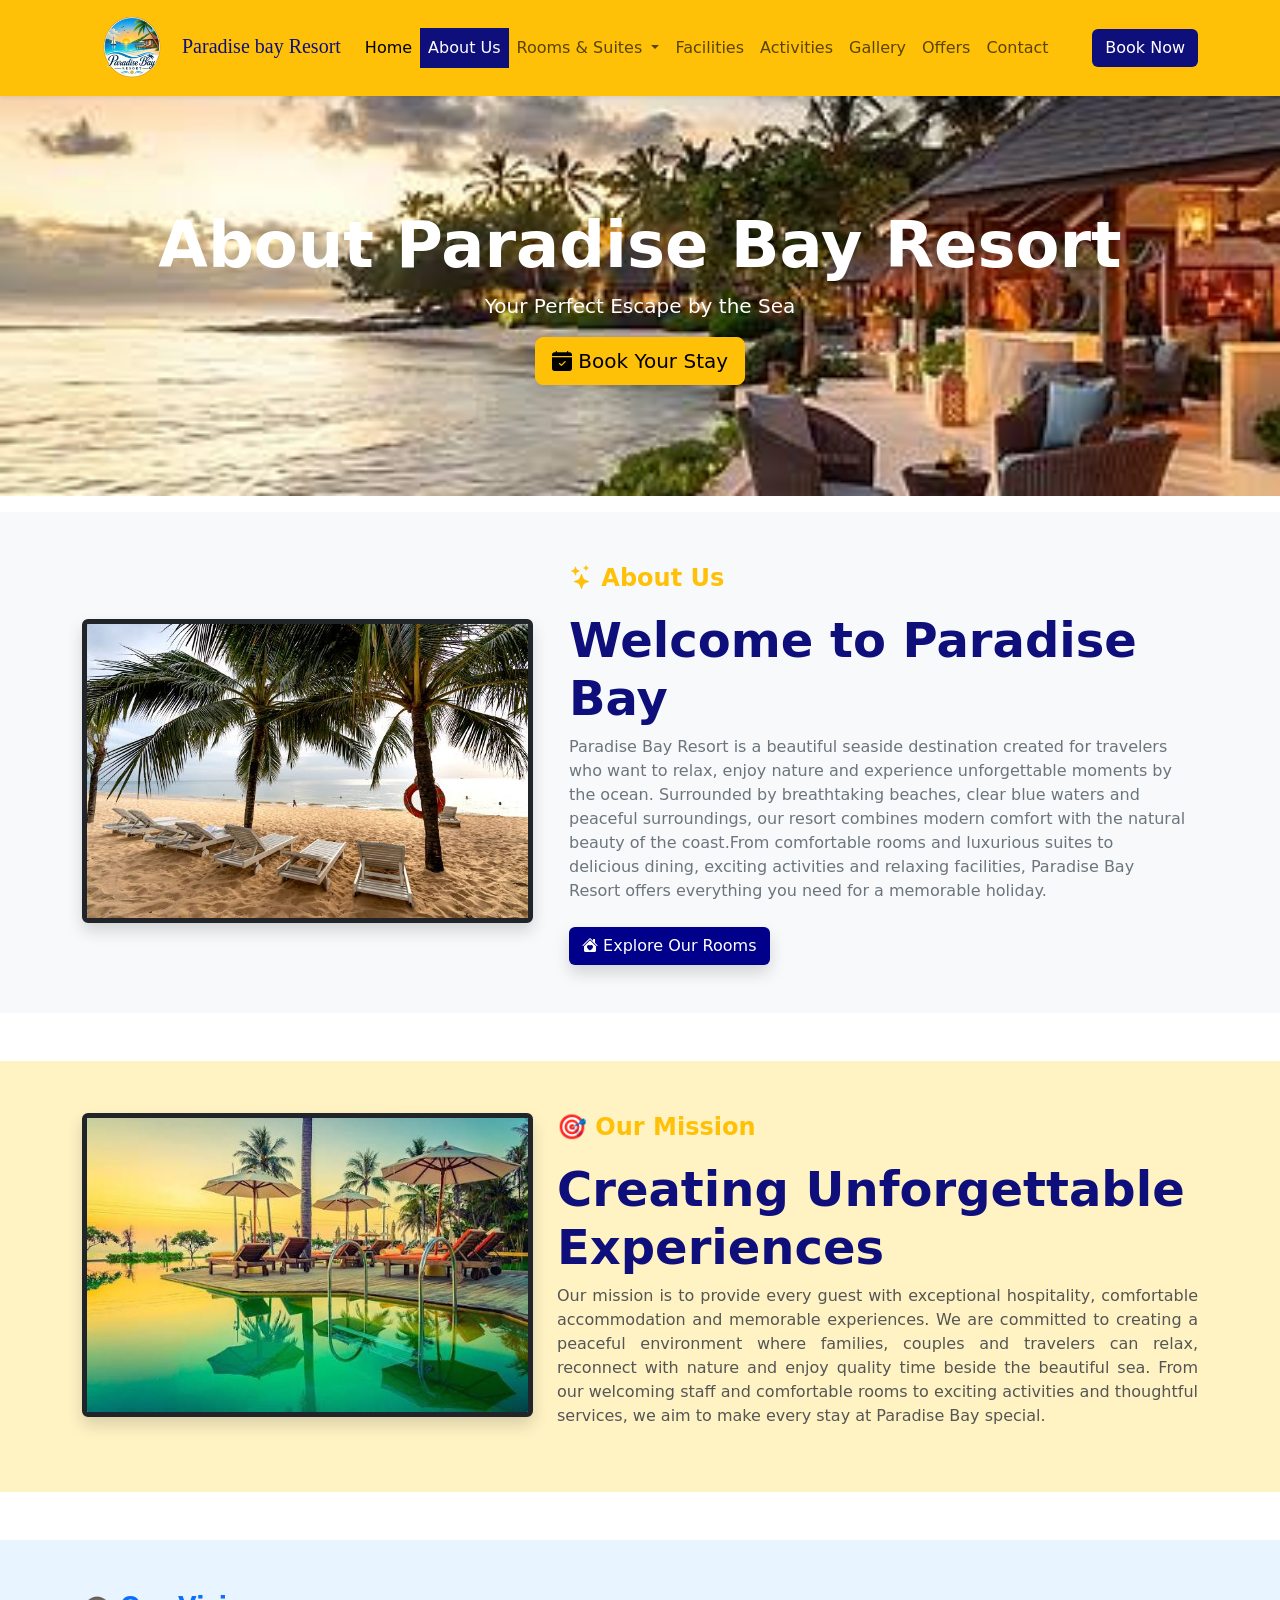
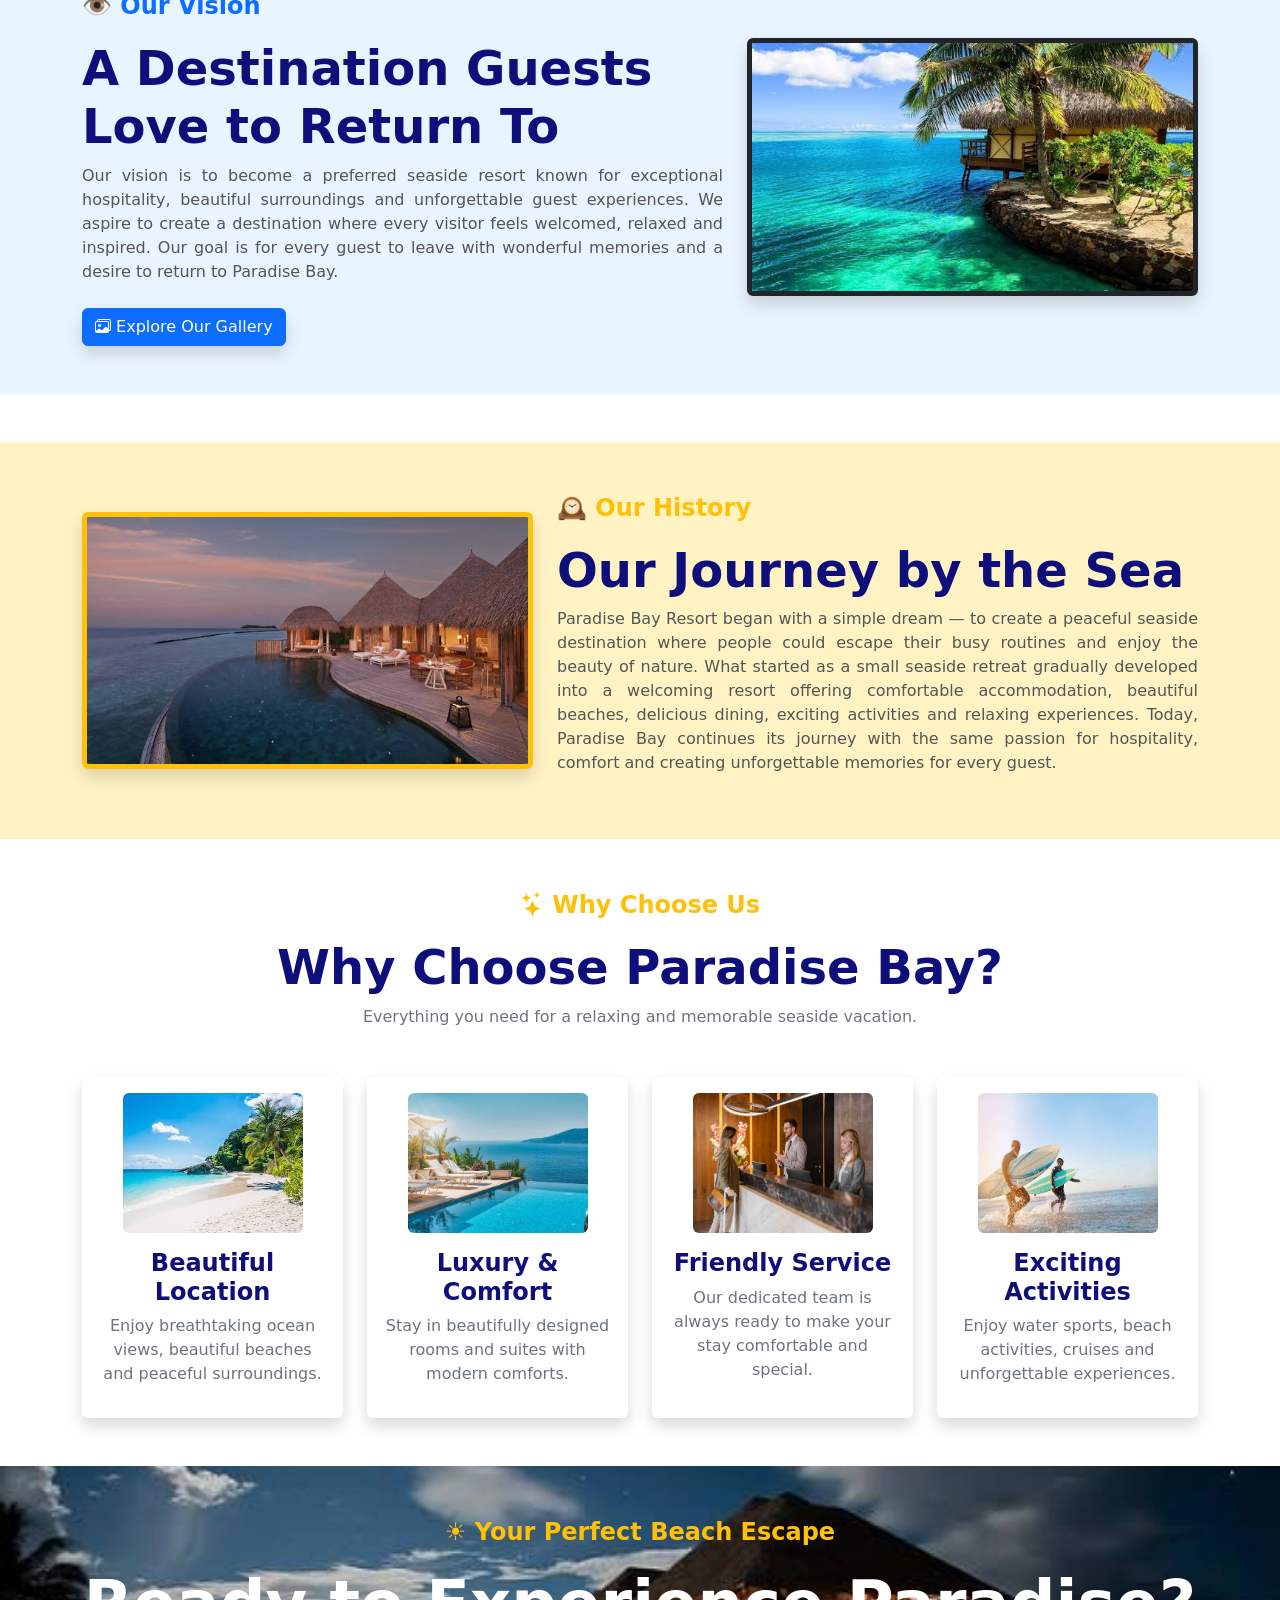
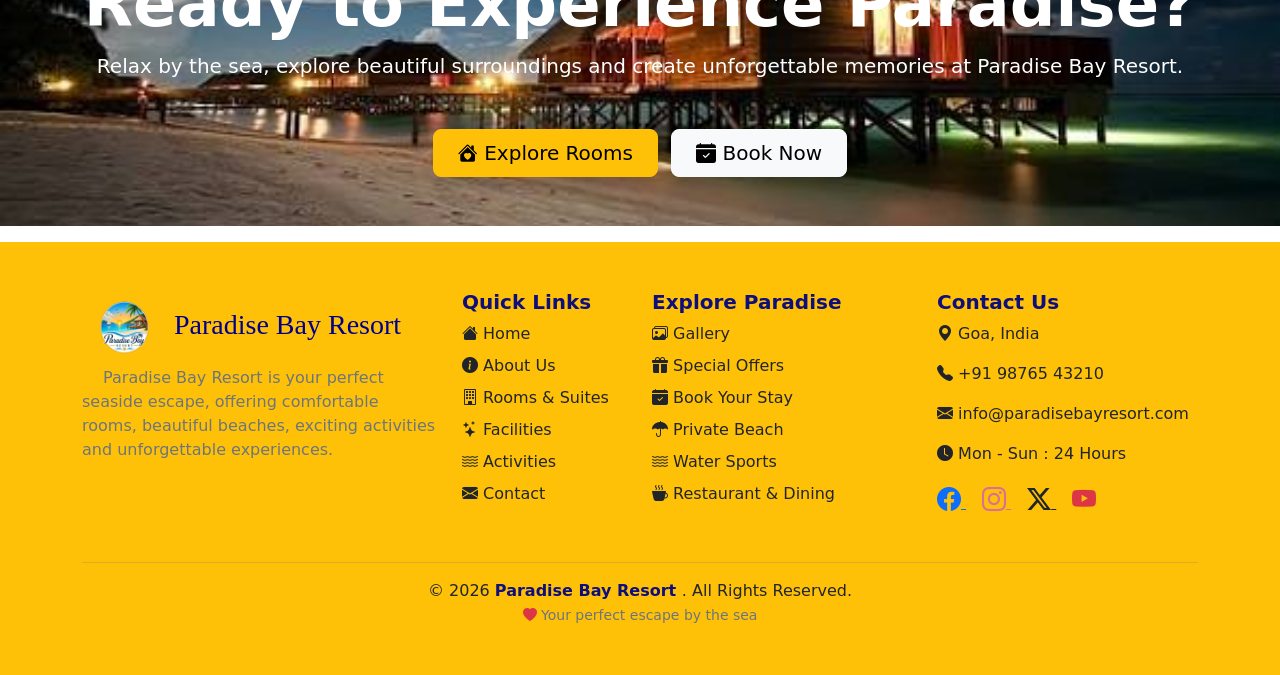
==== about.html @ 7fb14be6 "resort website" ====
<!doctype html>
<html lang="en">
  <head>
    <meta charset="utf-8">
    <meta name="viewport" content="width=device-width, initial-scale=1">
    <title>Index page</title>
    <link href="https://cdn.jsdelivr.net/npm/bootstrap@5.3.8/dist/css/bootstrap.min.css" rel="stylesheet" integrity="sha384-sRIl4kxILFvY47J16cr9ZwB07vP4J8+LH7qKQnuqkuIAvNWLzeN8tE5YBujZqJLB" crossorigin="anonymous">
    <link rel="stylesheet" href="https://cdn.jsdelivr.net/npm/bootstrap-icons@1.13.1/font/bootstrap-icons.min.css">
  </head>
  <body>
    <script src="https://cdn.jsdelivr.net/npm/bootstrap@5.3.8/dist/js/bootstrap.bundle.min.js" integrity="sha384-FKyoEForCGlyvwx9Hj09JcYn3nv7wiPVlz7YYwJrWVcXK/BmnVDxM+D2scQbITxI" crossorigin="anonymous"></script>

 <!-- Header start -->
<header>

    <nav class="navbar navbar-expand-lg bg-warning shadow-sm">

        <div class="container">

            <!-- Logo and Website Name -->
<a class="navbar-brand" href="index.html" style="color: rgb(15, 15, 123); font-family: 'Great Vibes', cursive;">
      <img src="images/resort_icon.png" alt="Logo" width="100" height="70" class="d-inline-block">Paradise bay Resort</a>


            <!-- Mobile Menu Button -->
            <button class="navbar-toggler"
                    type="button"
                    data-bs-toggle="collapse"
                    data-bs-target="#navbarSupportedContent"
                    aria-controls="navbarSupportedContent"
                    aria-expanded="false"
                    aria-label="Toggle navigation">

                <span class="navbar-toggler-icon"></span>

            </button>


            <!-- Navbar Content -->
            <div class="collapse navbar-collapse"
                 id="navbarSupportedContent">


                <!-- Navigation Links -->
                <ul class="navbar-nav me-auto mb-2 mb-lg-0">


                    <!-- Home -->
                    <li class="nav-item">

                        <a class="nav-link active"
                           href="index.html">

                            Home

                        </a>

                    </li>


                    <!-- About Us -->
                    <li class="nav-item">

                        <a class="nav-link active"
                         style="background-color: rgb(15, 15, 123); color: white;"
                         aria-current="page"
                           href="about.html">

                            About Us

                        </a>

                    </li>


                    <!-- Rooms Dropdown -->
                    <li class="nav-item dropdown">

                        <a class="nav-link dropdown-toggle"
                           href="rooms.html"
                           role="button"
                           data-bs-toggle="dropdown"
                           aria-expanded="false">

                            Rooms & Suites

                        </a>


                        <ul class="dropdown-menu">

                            <li>
                                <a class="dropdown-item"
                                   href="rooms.html">

                                    All Rooms

                                </a>
                            </li>

                            <li>
                                <a class="dropdown-item"
                                   href="deluxe_room.html">

                                    Deluxe Room

                                </a>
                            </li>

                            <li>
                                <a class="dropdown-item"
                                   href="ocean_view.html">

                                    Ocean View Room

                                </a>
                            </li>

                            <li>
                                <a class="dropdown-item"
                                   href="beach_villa.html">

                                    Beach Villa

                                </a>
                            </li>

                            <li>
                                <a class="dropdown-item"
                                   href="presidential_suite.html">

                                    Presidential Suite

                                </a>
                            </li>

                        </ul>

                    </li>


                    <!-- Facilities -->
                    <li class="nav-item">

                        <a class="nav-link"
                           href="facilities.html">

                            Facilities

                        </a>

                    </li>


                    <!-- Activities -->
                    <li class="nav-item">

                        <a class="nav-link"
                           href="activities.html">

                            Activities

                        </a>

                    </li>


                    <!-- Gallery -->
                    <li class="nav-item">

                        <a class="nav-link"
                           href="gallery.html">

                            Gallery

                        </a>

                    </li>


                    <!-- Offers -->
                    <li class="nav-item">

                        <a class="nav-link"
                           href="offers.html">

                            Offers

                        </a>

                    </li>


                    <!-- Contact -->
                    <li class="nav-item">

                        <a class="nav-link"
                           href="contact.html">

                            Contact

                        </a>

                    </li>

                </ul>


                <!-- Book Now Button -->
                <a href="booking.html"
                   class="btn" style="background-color: rgb(15, 15, 123); color: white;">

                    Book Now

                </a>


            </div>

        </div>

    </nav>

</header>
<!-- Header end -->

<!-- ================= ABOUT PAGE BANNER ================= -->

<section class="d-flex align-items-center justify-content-center text-center"
         style="background-image: url('images/resort_banner5.jpg');
                background-size: cover;
                background-position: center;
                height: 400px;"
                >

    <div>

        

        <h1 class="display-3 fw-bold" style="color: white">

            About Paradise Bay Resort

        </h1>

        <p class="lead text-white">

            Your Perfect Escape by the Sea

        </p>

        <a href="booking.html"
           class="btn btn-warning btn-lg shadow">

            <i class="bi bi-calendar-check-fill"></i>
            Book Your Stay

        </a>

    </div>

</section>


<!-- ================= ABOUT US ================= -->

<section class="bg-light mt-3 p-4">

    <div class="container">

        <div class="row align-items-center">


            <!-- About Image -->

            <div class="col-md-5 mt-3">

                <img src="images/resort_banner9.jpg"
                     class="img-fluid rounded shadow border border-5 border-dark"
                     alt="Paradise Bay Resort"
                     width="600"
                     height="600">

            </div>


            <!-- About Content -->

            <div class="col-md-7 p-4">

                <p class="text-warning fw-bold fs-4">

                    <i class="bi bi-stars"></i>
                    About Us

                </p>

                <h1 class="display-5 fw-bold"
                    style="color:rgb(15,15,123);">

                    Welcome to Paradise Bay

                </h1>


                <p class="text-secondary">

                    Paradise Bay Resort is a beautiful seaside destination
                    created for travelers who want to relax, enjoy nature
                    and experience unforgettable moments by the ocean. Surrounded by breathtaking beaches, clear blue waters
                    and peaceful surroundings, our resort combines modern
                    comfort with the natural beauty of the coast.From comfortable rooms and luxurious suites to
                    delicious dining, exciting activities and relaxing
                    facilities, Paradise Bay Resort offers everything
                    you need for a memorable holiday.

                </p>


                <a href="rooms.html"
                   class="btn shadow mt-2"
                   style="background-color:darkblue;
                          color:white;">

                    <i class="bi bi-house-heart-fill"></i>
                    Explore Our Rooms

                </a>

            </div>

        </div>

    </div>

</section>


<!-- ================= MISSION ================= -->

<section class="p-5 mt-5"
         style="background-color:#fff3c4;">

    <div class="container">

        <div class="row align-items-center">


            <!-- Mission Image -->

            <div class="col-lg-5 mb-4">

                <img src="images/resort_banner4.jpg"
                     class="img-fluid rounded shadow border border-5 border-dark"
                     alt="Our Mission"
                     width="500"
                     height="400">

            </div>


            <!-- Mission Content -->

            <div class="col-lg-7">

                <p class="text-warning fw-bold fs-4">

                    🎯 Our Mission

                </p>

                <h2 class="display-5 fw-bold"
                    style="color:rgb(15,15,123);">

                    Creating Unforgettable Experiences

                </h2>

                <p style="color:#555;
                          text-align:justify;">

                    Our mission is to provide every guest with exceptional
                    hospitality, comfortable accommodation and memorable
                    experiences.

                    We are committed to creating a peaceful environment
                    where families, couples and travelers can relax,
                    reconnect with nature and enjoy quality time beside
                    the beautiful sea. From our welcoming staff and comfortable rooms to
                    exciting activities and thoughtful services, we aim
                    to make every stay at Paradise Bay special.

                </p>


            </div>

        </div>

    </div>

</section>


<!-- ================= VISION ================= -->

<section class="mt-5 p-5"
         style="background-color:#e8f4ff;">

    <div class="container">

        <div class="row align-items-center">


            <!-- Vision Content -->

            <div class="col-lg-7">

                <p class="text-primary fw-bold fs-4">

                    👁️ Our Vision

                </p>

                <h2 class="display-5 fw-bold"
                    style="color:rgb(15,15,123);">

                    A Destination Guests Love to Return To

                </h2>



                <p style="color:#555;
                          text-align:justify;">

                    Our vision is to become a preferred seaside resort
                    known for exceptional hospitality, beautiful
                    surroundings and unforgettable guest experiences.
                    We aspire to create a destination where every visitor
                    feels welcomed, relaxed and inspired. Our goal is for
                    every guest to leave with wonderful memories and a
                    desire to return to Paradise Bay.

                </p>


                <a href="gallery.html"
                   class="btn btn-primary shadow mt-2">

                    <i class="bi bi-images"></i>
                    Explore Our Gallery

                </a>

            </div>


            <!-- Vision Image -->

            <div class="col-lg-5 text-center">

                <img src="images/resort_banner8.jpg"
                     class="img-fluid rounded shadow border border-5 border-dark"
                     alt="Our Vision"
                     width="500"
                     height="400">

            </div>

        </div>

    </div>

</section>


<!-- ================= HISTORY ================= -->

<section class="p-5 mt-5"
         style="background-color:#fff3c4;">

    <div class="container">

        <div class="row align-items-center">


            <!-- History Image -->

            <div class="col-lg-5 text-center">

                <img src="images/resort_history1.jpg"
                     class="img-fluid rounded shadow border border-5 border-warning"
                     alt="Our History"
                     width="500"
                     height="400">

            </div>


            <!-- History Content -->

            <div class="col-lg-7">

                <p class="text-warning fw-bold fs-4">

                    🕰️ Our History

                </p>

                <h2 class="display-5 fw-bold"
                    style="color:rgb(15,15,123);">

                    Our Journey by the Sea

                </h2>



                <p style="color:#555;
                          text-align:justify;">

                    Paradise Bay Resort began with a simple dream —
                    to create a peaceful seaside destination where people
                    could escape their busy routines and enjoy the beauty
                    of nature. What started as a small seaside retreat gradually
                    developed into a welcoming resort offering comfortable
                    accommodation, beautiful beaches, delicious dining,
                    exciting activities and relaxing experiences. Today, Paradise Bay continues its journey with the
                    same passion for hospitality, comfort and creating
                    unforgettable memories for every guest.


                </p>

            </div>

        </div>

    </div>

</section>


<!-- ================= WHY CHOOSE US ================= -->

<section class="py-5">

    <div class="container">


        <!-- Heading -->

        <div class="text-center mb-5">

            <p class="text-warning fw-bold fs-4">

                <i class="bi bi-stars"></i>
                Why Choose Us

            </p>

            <h2 class="display-5 fw-bold"
                style="color:rgb(15,15,123);">

                Why Choose Paradise Bay?

            </h2>

            <p class="text-secondary">

                Everything you need for a relaxing and memorable
                seaside vacation.

            </p>

        </div>


        <div class="row g-4">


            <!-- Card 1 -->

            <div class="col-md-6 col-lg-3">

                <div class="card h-100 shadow border-0 text-center">

                    <div class="card-body">

                        <img src="images/beach_img1.jpg"
                             width="180"
                             height="140"
                             class="rounded mb-3"
                             alt="Beautiful Beach">

                        <h4 class="fw-bold"
                            style="color:rgb(15,15,123);">

                            Beautiful Location

                        </h4>

                        <p class="text-secondary">

                            Enjoy breathtaking ocean views, beautiful
                            beaches and peaceful surroundings.

                        </p>

                    </div>

                </div>

            </div>


            <!-- Card 2 -->

            <div class="col-md-6 col-lg-3">

                <div class="card h-100 shadow border-0 text-center">

                    <div class="card-body">

                        <img src="images/luxuryroom_img2.jpg"
                             width="180"
                             height="140"
                             class="rounded mb-3"
                             alt="Luxury Room">

                        <h4 class="fw-bold"
                            style="color:rgb(15,15,123);">

                            Luxury & Comfort

                        </h4>

                        <p class="text-secondary">

                            Stay in beautifully designed rooms and suites
                            with modern comforts.

                        </p>

                    </div>

                </div>

            </div>


            <!-- Card 3 -->

            <div class="col-md-6 col-lg-3">

                <div class="card h-100 shadow border-0 text-center">

                    <div class="card-body">

                        <img src="images/service_img1.jpg"
                             width="180"
                             height="140"
                             class="rounded mb-3"
                             alt="Resort Service">

                        <h4 class="fw-bold"
                            style="color:rgb(15,15,123);">

                            Friendly Service

                        </h4>

                        <p class="text-secondary">

                            Our dedicated team is always ready to make
                            your stay comfortable and special.

                        </p>

                    </div>

                </div>

            </div>


            <!-- Card 4 -->

            <div class="col-md-6 col-lg-3">

                <div class="card h-100 shadow border-0 text-center">

                    <div class="card-body">

                        <img src="images/activities_img1.jpg"
                             width="180"
                             height="140"
                             class="rounded mb-3"
                             alt="Resort Activities">

                        <h4 class="fw-bold"
                            style="color:rgb(15,15,123);">

                            Exciting Activities

                        </h4>

                        <p class="text-secondary">

                            Enjoy water sports, beach activities,
                            cruises and unforgettable experiences.

                        </p>

                    </div>

                </div>

            </div>


        </div>

    </div>

</section>


<!-- ================= CALL TO ACTION ================= -->

<section class="mb-3 p-5 text-center"
         style="background-image:url('images/backg_img1.jpg');
                background-size:cover;
                background-position:center;
                height:360px;">

    <div class="container">

        <p class="text-warning fw-bold fs-4">

            ☀️ Your Perfect Beach Escape

        </p>

        <h1 class="display-3 fw-bold text-white">

            Ready to Experience Paradise?

        </h1>

        <p class="text-white fs-5">

            Relax by the sea, explore beautiful surroundings and
            create unforgettable memories at Paradise Bay Resort.

        </p>


        <div class="mt-5">

            <a href="rooms.html"
               class="btn btn-warning btn-lg px-4 me-2 shadow">

                <i class="bi bi-house-heart-fill"></i>
                Explore Rooms

            </a>


            <a href="booking.html"
               class="btn btn-light btn-lg px-4 shadow">

                <i class="bi bi-calendar-check-fill"></i>
                Book Now

            </a>

        </div>

    </div>

</section>

<footer class="py-5 bg-warning">

    <div class="container">

        <div class="row">


            <!-- About -->

            <div class="col-lg-4 col-md-6 mb-4">

                <h3 class="fw-bold"
                    style="color: rgb(15,15,123);">

                    <h3 style="color: darkblue; font-family: 'Great Vibes', cursive;">
                        <img src="images/resort_icon.png" alt="Logo" width="85" height="60" class="d-inline-block"></a>

                  Paradise Bay Resort
                </h3>

                    

                </h3>


                <p class="text-secondary">

                    <i class="bi bi-stars text-warning"></i>

                    Paradise Bay Resort is your perfect seaside
                    escape, offering comfortable rooms, beautiful
                    beaches, exciting activities and unforgettable
                    experiences.

                </p>


 

            </div>


            <!-- Quick Links -->

            <div class="col-lg-2 col-md-6 mb-4">

                <h5 class="fw-bold"
                    style="color: rgb(15,15,123);">

                    

                    Quick Links

                </h5>


                <ul class="list-unstyled">

                    <li class="mb-2">

                        <a href="index.html"
                           class="text-decoration-none text-dark">

                            <i class="bi bi-house-fill text-dark"></i>
                            Home

                        </a>

                    </li>


                    <li class="mb-2">

                        <a href="about.html"
                           class="text-decoration-none text-dark">

                            <i class="bi bi-info-circle-fill text-dark"></i>
                            About Us

                        </a>

                    </li>


                    <li class="mb-2">

                        <a href="rooms.html"
                           class="text-decoration-none text-dark">

                            <i class="bi bi-building text-dark"></i>
                            Rooms & Suites

                        </a>

                    </li>


                    <li class="mb-2">

                        <a href="facilities.html"
                           class="text-decoration-none text-dark">

                            <i class="bi bi-stars text-dark"></i>
                            Facilities

                        </a>

                    </li>


                    <li class="mb-2">

                        <a href="activities.html"
                           class="text-decoration-none text-dark">

                            <i class="bi bi-water text-dark"></i>
                            Activities

                        </a>

                    </li>


                    <li>

                        <a href="contact.html"
                           class="text-decoration-none text-dark">

                            <i class="bi bi-envelope-fill text-dark"></i>
                            Contact

                        </a>

                    </li>

                </ul>

            </div>


            <!-- Explore -->

            <div class="col-lg-3 col-md-6 mb-4">

                <h5 class="fw-bold"
                    style="color: rgb(15,15,123);">


                    Explore Paradise

                </h5>


                <ul class="list-unstyled">

                    <li class="mb-2">

                        <a href="gallery.html"
                           class="text-decoration-none text-dark">

                            <i class="bi bi-images text-dark"></i>
                            Gallery

                        </a>

                    </li>


                    <li class="mb-2">

                        <a href="offers.html"
                           class="text-decoration-none text-dark">

                            <i class="bi bi-gift-fill text-dark"></i>
                            Special Offers

                        </a>

                    </li>


                    <li class="mb-2">

                        <a href="booking.html"
                           class="text-decoration-none text-dark">

                            <i class="bi bi-calendar-check-fill text-dark"></i>
                            Book Your Stay

                        </a>

                    </li>


                    <li class="mb-2">

                        <i class="bi bi-umbrella-fill text-dark"></i>
                        Private Beach

                    </li>


                    <li class="mb-2">

                        <i class="bi bi-water text-dark"></i>
                        Water Sports

                    </li>


                    <li>

                        <i class="bi bi-cup-hot-fill text-dark"></i>
                        Restaurant & Dining

                    </li>

                </ul>

            </div>


            <!-- Contact -->

            <div class="col-lg-3 col-md-6 mb-4">

                <h5 class="fw-bold"
                    style="color: rgb(15,15,123);">

                    

                    Contact Us

                </h5>


                <p class="text-dark">

                    <i class="bi bi-geo-alt-fill text-dark"></i>

                    Goa, India

                </p>


                <p class="text-dark">

                    <i class="bi bi-telephone-fill text-dark"></i>

                    +91 98765 43210

                </p>


                <p class="text-dark">

                    <i class="bi bi-envelope-fill text-dark"></i>

                    info@paradisebayresort.com

                </p>


                <p class="text-dark">

                    <i class="bi bi-clock-fill text-dark"></i>

                    Mon - Sun : 24 Hours

                </p>


                <!-- Social Icons -->

                <div class="mt-3">

                    <a href="https://www.facebook.com/"
                       target="_blank"
                       class="me-3 text-primary">

                        <i class="bi bi-facebook fs-4"></i>

                    </a>


                    <a href="https://www.instagram.com/"
                       target="_blank"
                       class="me-3"
                       style="color: palevioletred;">

                        <i class="bi bi-instagram fs-4"></i>

                    </a>


                    <a href="https://x.com/"
                       target="_blank"
                       class="me-3 text-dark">

                        <i class="bi bi-twitter-x fs-4"></i>

                    </a>


                    <a href="https://www.youtube.com/"
                       target="_blank"
                       class="text-danger">

                        <i class="bi bi-youtube fs-4"></i>

                    </a>

                </div>

            </div>


        </div>





        <hr class="border-secondary">


        <!-- Copyright -->

        <div class="text-center text-dark">

            <p class="mb-0">

                © 2026

                <strong style="color: rgb(15,15,123);">
                    Paradise Bay Resort
                </strong>

                . All Rights Reserved.

            </p>

            <small class="text-secondary">

                <i class="bi bi-heart-fill text-danger"></i>

                Your perfect escape by the sea

            </small>

        </div>


    </div>

</footer>
  </body>
</html>
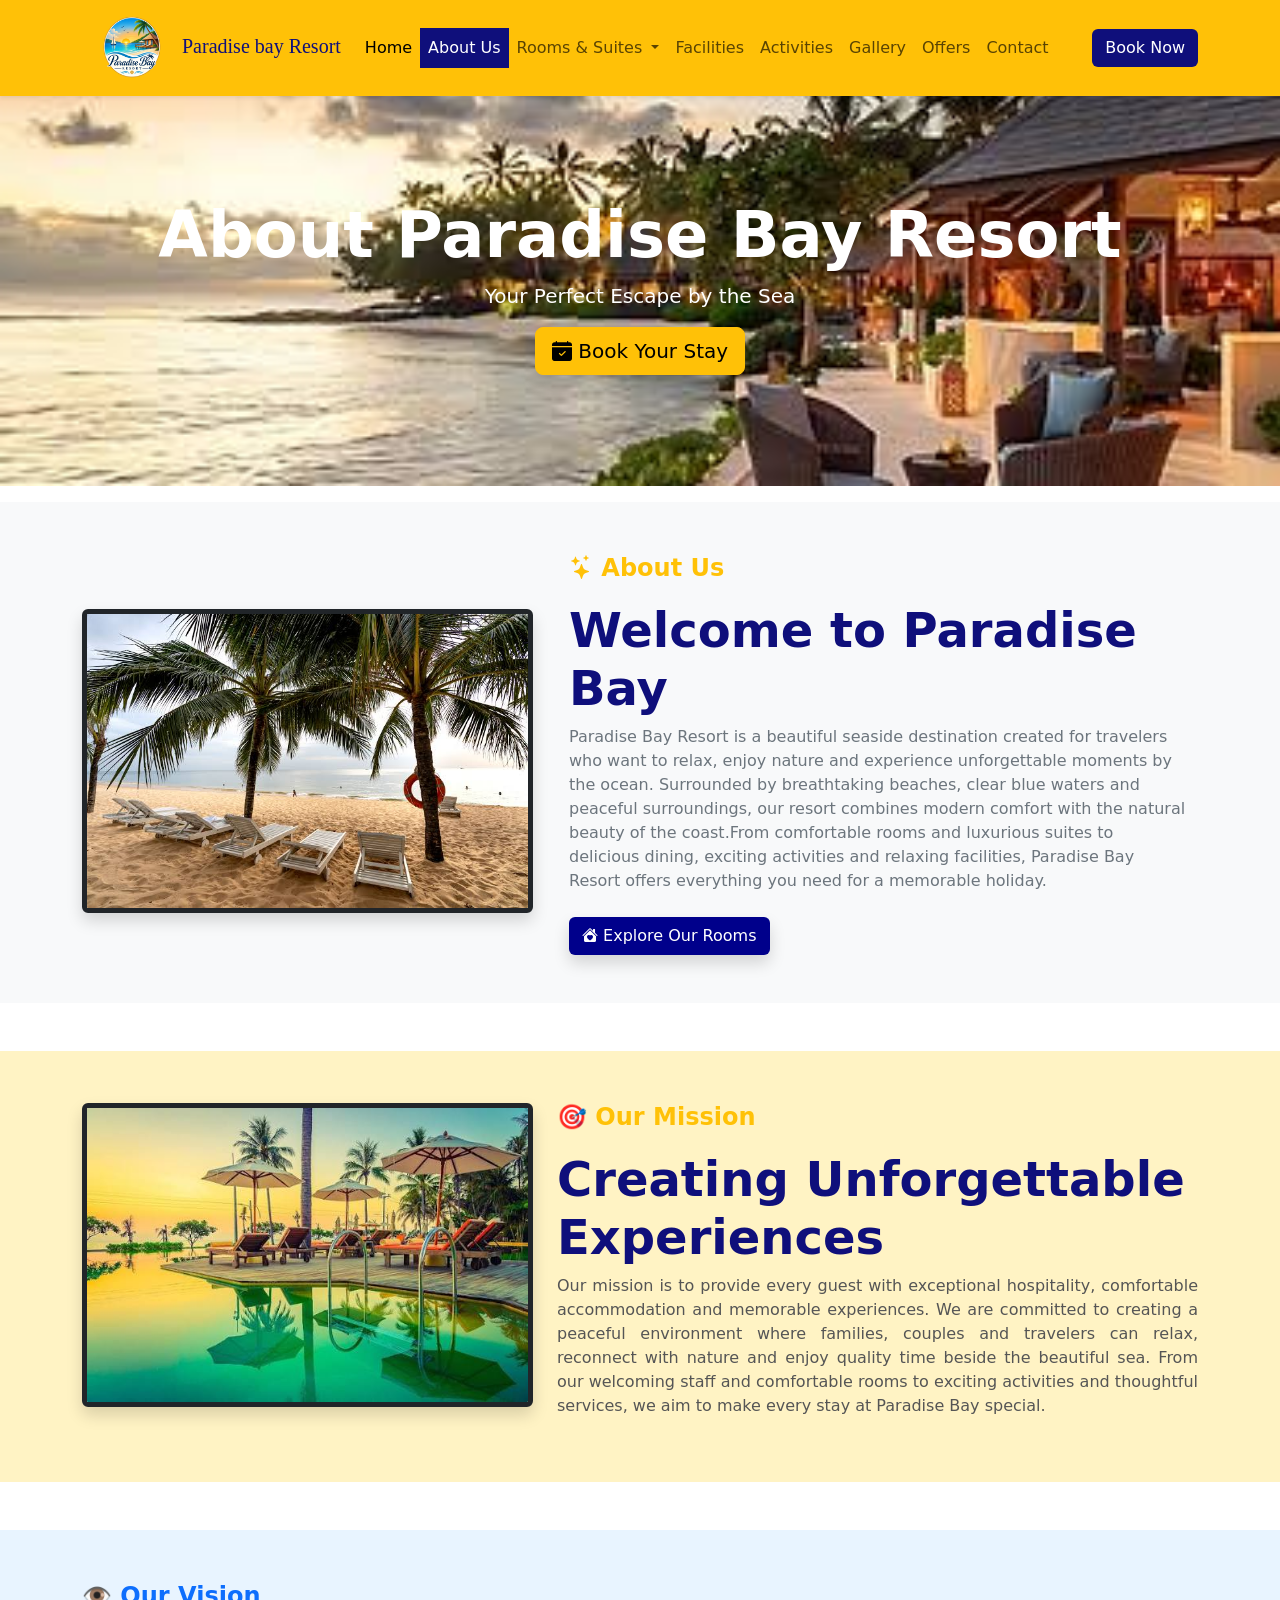
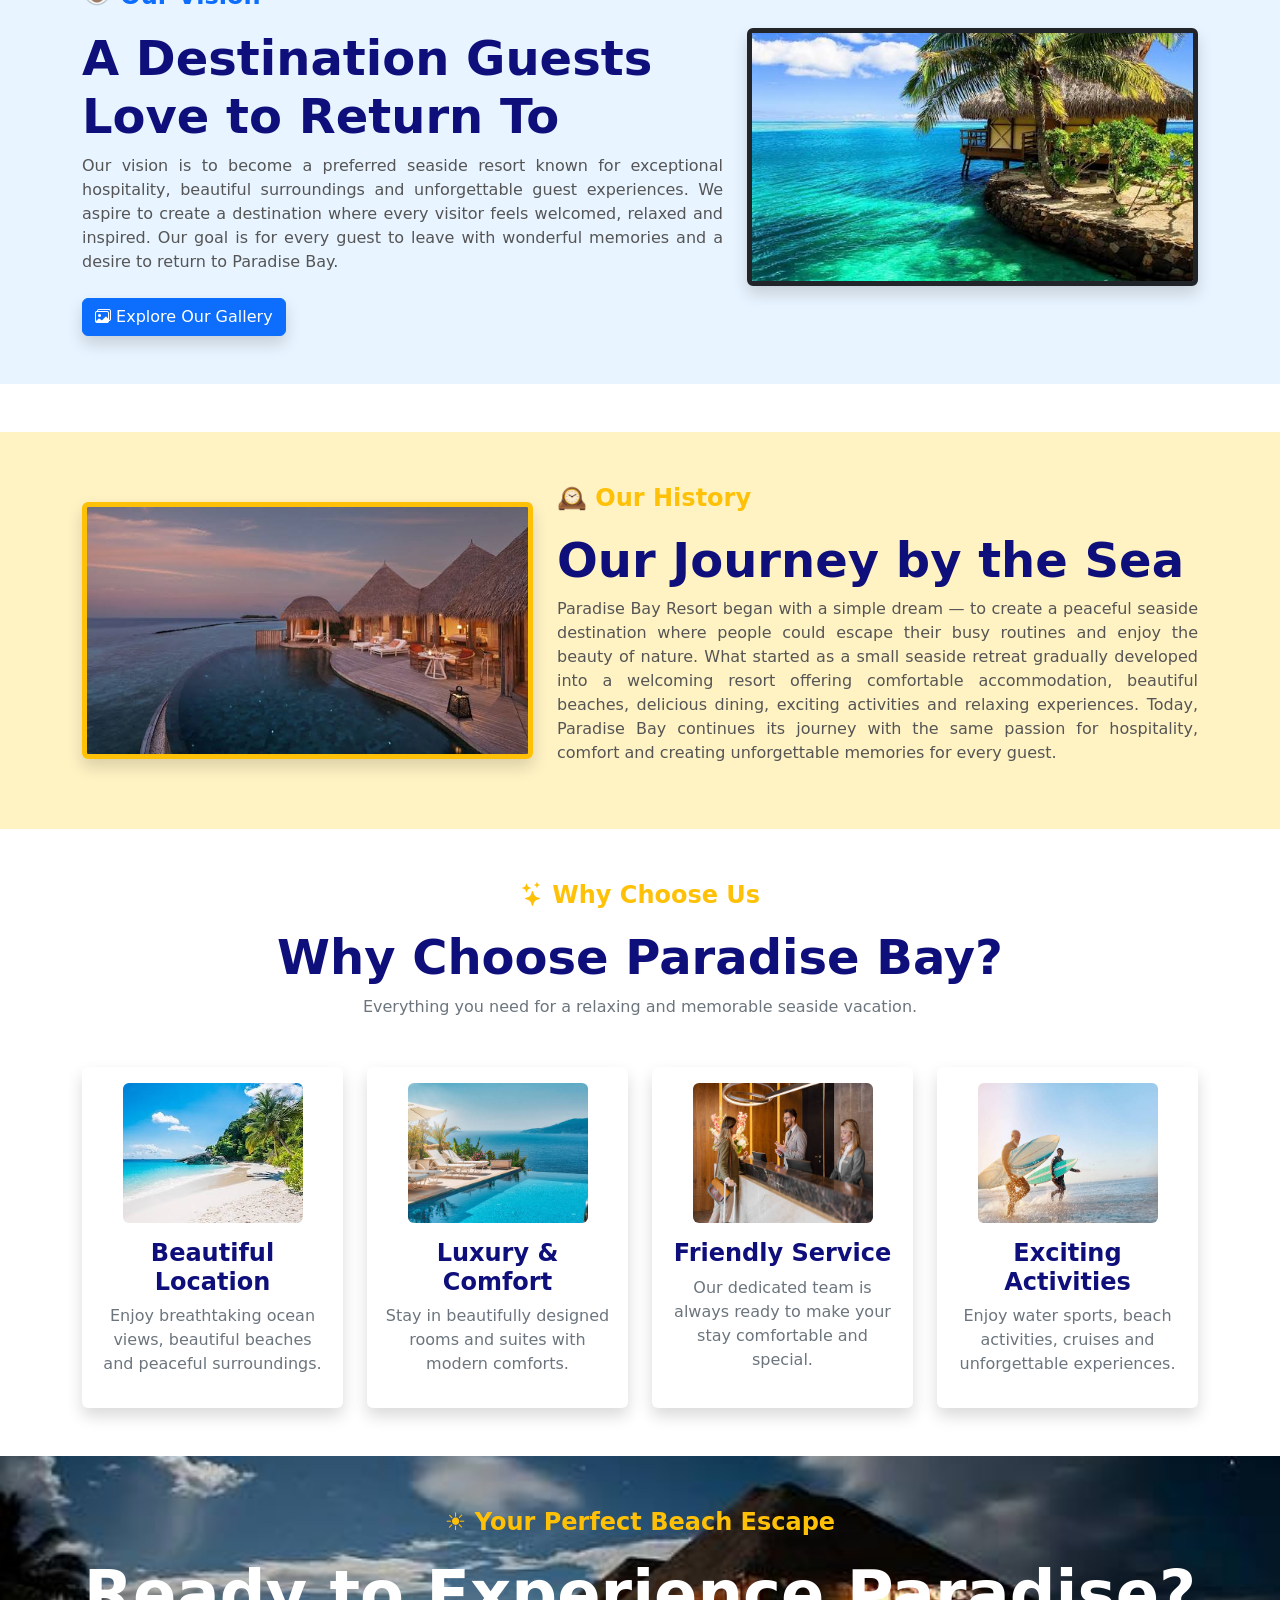
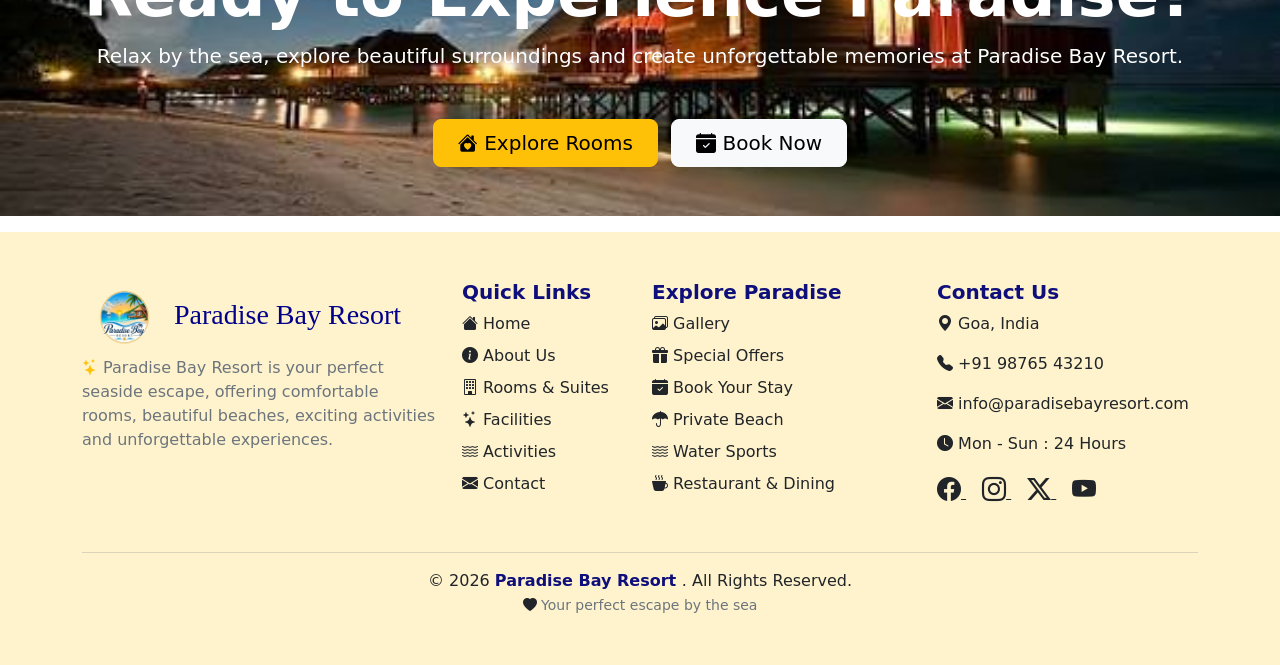
==== commit 946b58e7: "resort web update" ====
--- a/about.html
+++ b/about.html
@@ -3,9 +3,17 @@
   <head>
     <meta charset="utf-8">
     <meta name="viewport" content="width=device-width, initial-scale=1">
-    <title>Index page</title>
+    <title>About page</title>
     <link href="https://cdn.jsdelivr.net/npm/bootstrap@5.3.8/dist/css/bootstrap.min.css" rel="stylesheet" integrity="sha384-sRIl4kxILFvY47J16cr9ZwB07vP4J8+LH7qKQnuqkuIAvNWLzeN8tE5YBujZqJLB" crossorigin="anonymous">
     <link rel="stylesheet" href="https://cdn.jsdelivr.net/npm/bootstrap-icons@1.13.1/font/bootstrap-icons.min.css">
+    <link rel="icon" type="image/x-icon" href="images/resort_icon.png">
+            <style>
+
+    body {
+        padding-top: 86px;
+    }
+
+</style>
   </head>
   <body>
     <script src="https://cdn.jsdelivr.net/npm/bootstrap@5.3.8/dist/js/bootstrap.bundle.min.js" integrity="sha384-FKyoEForCGlyvwx9Hj09JcYn3nv7wiPVlz7YYwJrWVcXK/BmnVDxM+D2scQbITxI" crossorigin="anonymous"></script>
@@ -13,7 +21,7 @@
  <!-- Header start -->
 <header>
 
-    <nav class="navbar navbar-expand-lg bg-warning shadow-sm">
+    <nav class="navbar navbar-expand-lg bg-warning shadow-sm fixed-top">
 
         <div class="container">
 
@@ -224,7 +232,7 @@
 </header>
 <!-- Header end -->
 
-<!-- ================= ABOUT PAGE BANNER ================= -->
+<!--  ABOUT PAGE BANNER  -->
 
 <section class="d-flex align-items-center justify-content-center text-center"
          style="background-image: url('images/resort_banner5.jpg');
@@ -262,7 +270,7 @@
 </section>
 
 
-<!-- ================= ABOUT US ================= -->
+<!--  ABOUT US  -->
 
 <section class="bg-light mt-3 p-4">
 
@@ -336,7 +344,7 @@
 </section>
 
 
-<!-- ================= MISSION ================= -->
+<!--  MISSION  -->
 
 <section class="p-5 mt-5"
          style="background-color:#fff3c4;">
@@ -402,7 +410,7 @@
 </section>
 
 
-<!-- ================= VISION ================= -->
+<!-- VISION  -->
 
 <section class="mt-5 p-5"
          style="background-color:#e8f4ff;">
@@ -475,7 +483,7 @@
 </section>
 
 
-<!-- ================= HISTORY ================= -->
+<!-- HISTORY -->
 
 <section class="p-5 mt-5"
          style="background-color:#fff3c4;">
@@ -542,7 +550,7 @@
 </section>
 
 
-<!-- ================= WHY CHOOSE US ================= -->
+<!-- WHY CHOOSE US  -->
 
 <section class="py-5">
 
@@ -727,7 +735,7 @@
 </section>
 
 
-<!-- ================= CALL TO ACTION ================= -->
+<!-- CALL TO ACTION  -->
 
 <section class="mb-3 p-5 text-center"
          style="background-image:url('images/backg_img1.jpg');
@@ -782,7 +790,9 @@
 
 </section>
 
-<footer class="py-5 bg-warning">
+ <!-- Footer Section Start -->
+
+<footer class="py-5 bg-warning-subtle">
 
     <div class="container">
 
@@ -1060,7 +1070,7 @@
 
                     <a href="https://www.facebook.com/"
                        target="_blank"
-                       class="me-3 text-primary">
+                       class="me-3 text-dark">
 
                         <i class="bi bi-facebook fs-4"></i>
 
@@ -1069,8 +1079,8 @@
 
                     <a href="https://www.instagram.com/"
                        target="_blank"
-                       class="me-3"
-                       style="color: palevioletred;">
+                       class="me-3 text-dark"
+                       >
 
                         <i class="bi bi-instagram fs-4"></i>
 
@@ -1088,7 +1098,7 @@
 
                     <a href="https://www.youtube.com/"
                        target="_blank"
-                       class="text-danger">
+                       class="text-dark">
 
                         <i class="bi bi-youtube fs-4"></i>
 
@@ -1126,7 +1136,7 @@
 
             <small class="text-secondary">
 
-                <i class="bi bi-heart-fill text-danger"></i>
+                <i class="bi bi-heart-fill text-dark"></i>
 
                 Your perfect escape by the sea
 
@@ -1138,5 +1148,7 @@
     </div>
 
 </footer>
+
+<!-- Footer Section End -->
   </body>
 </html>
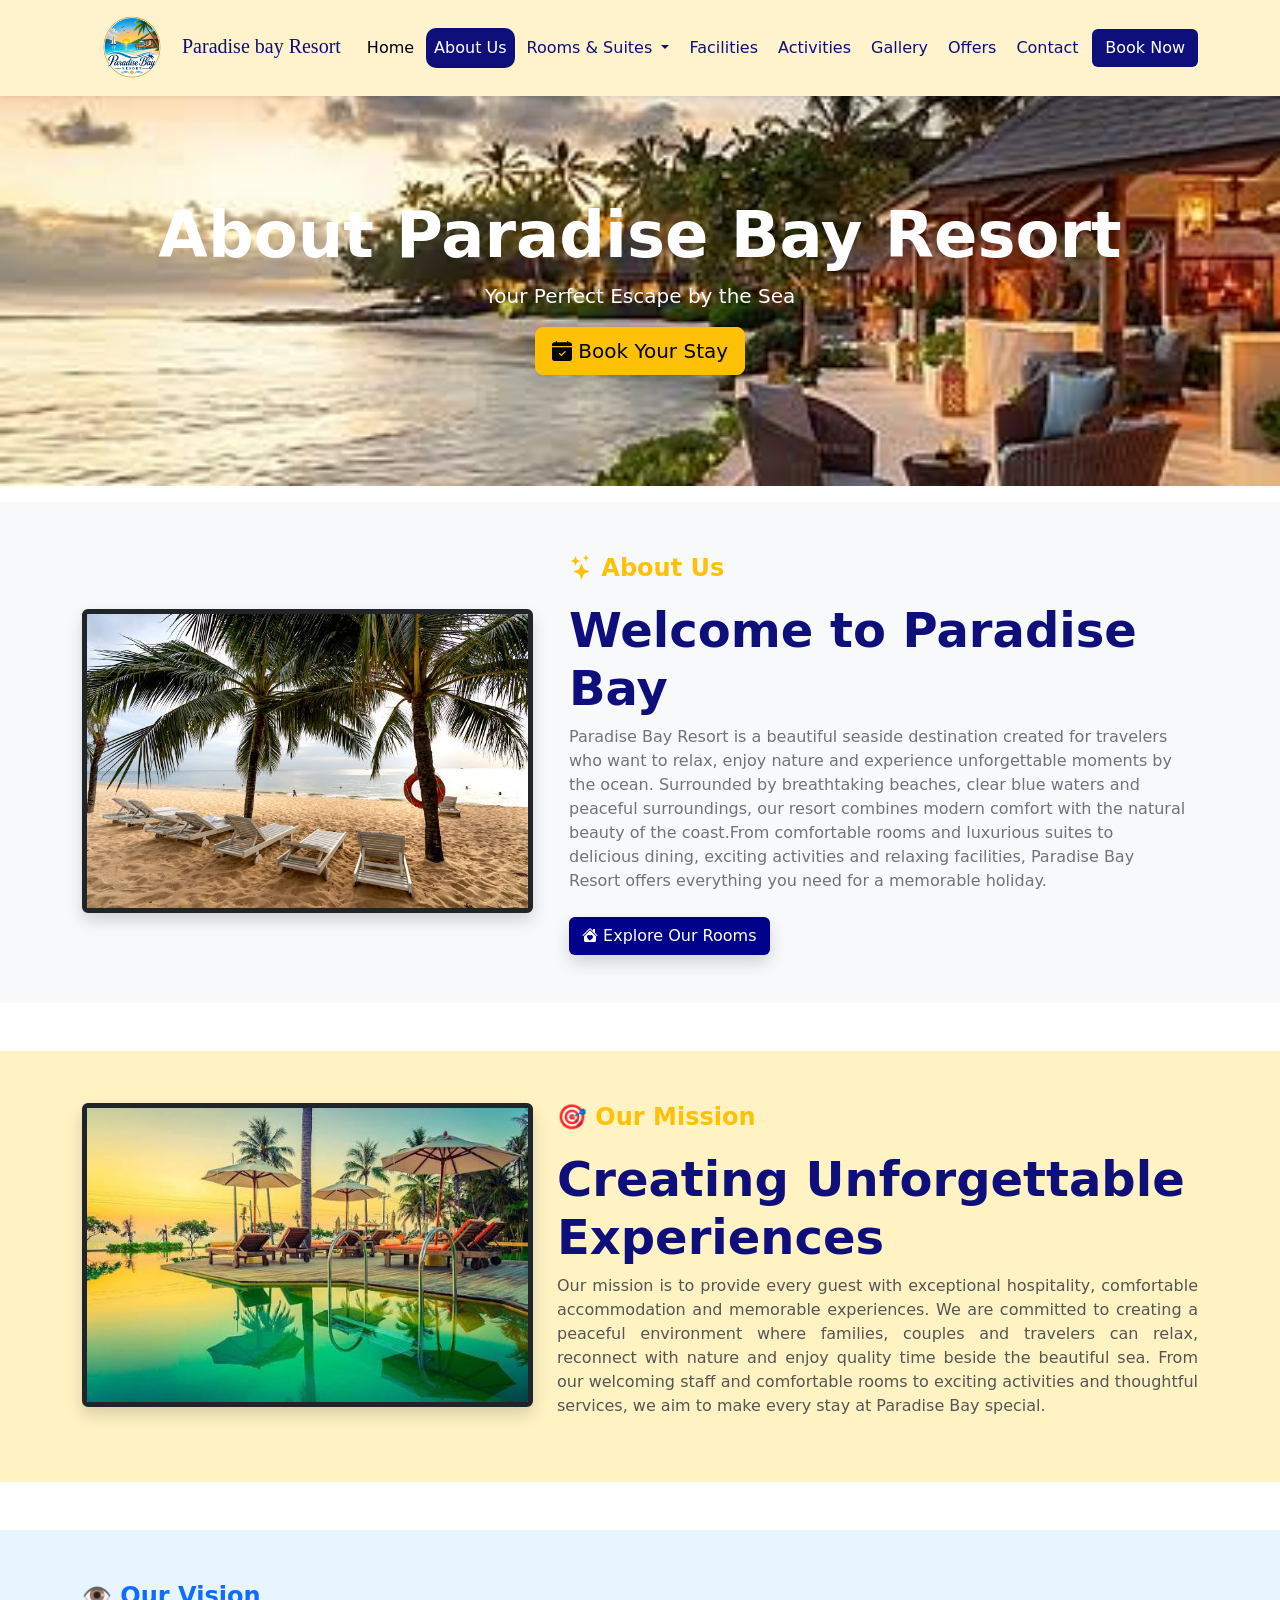
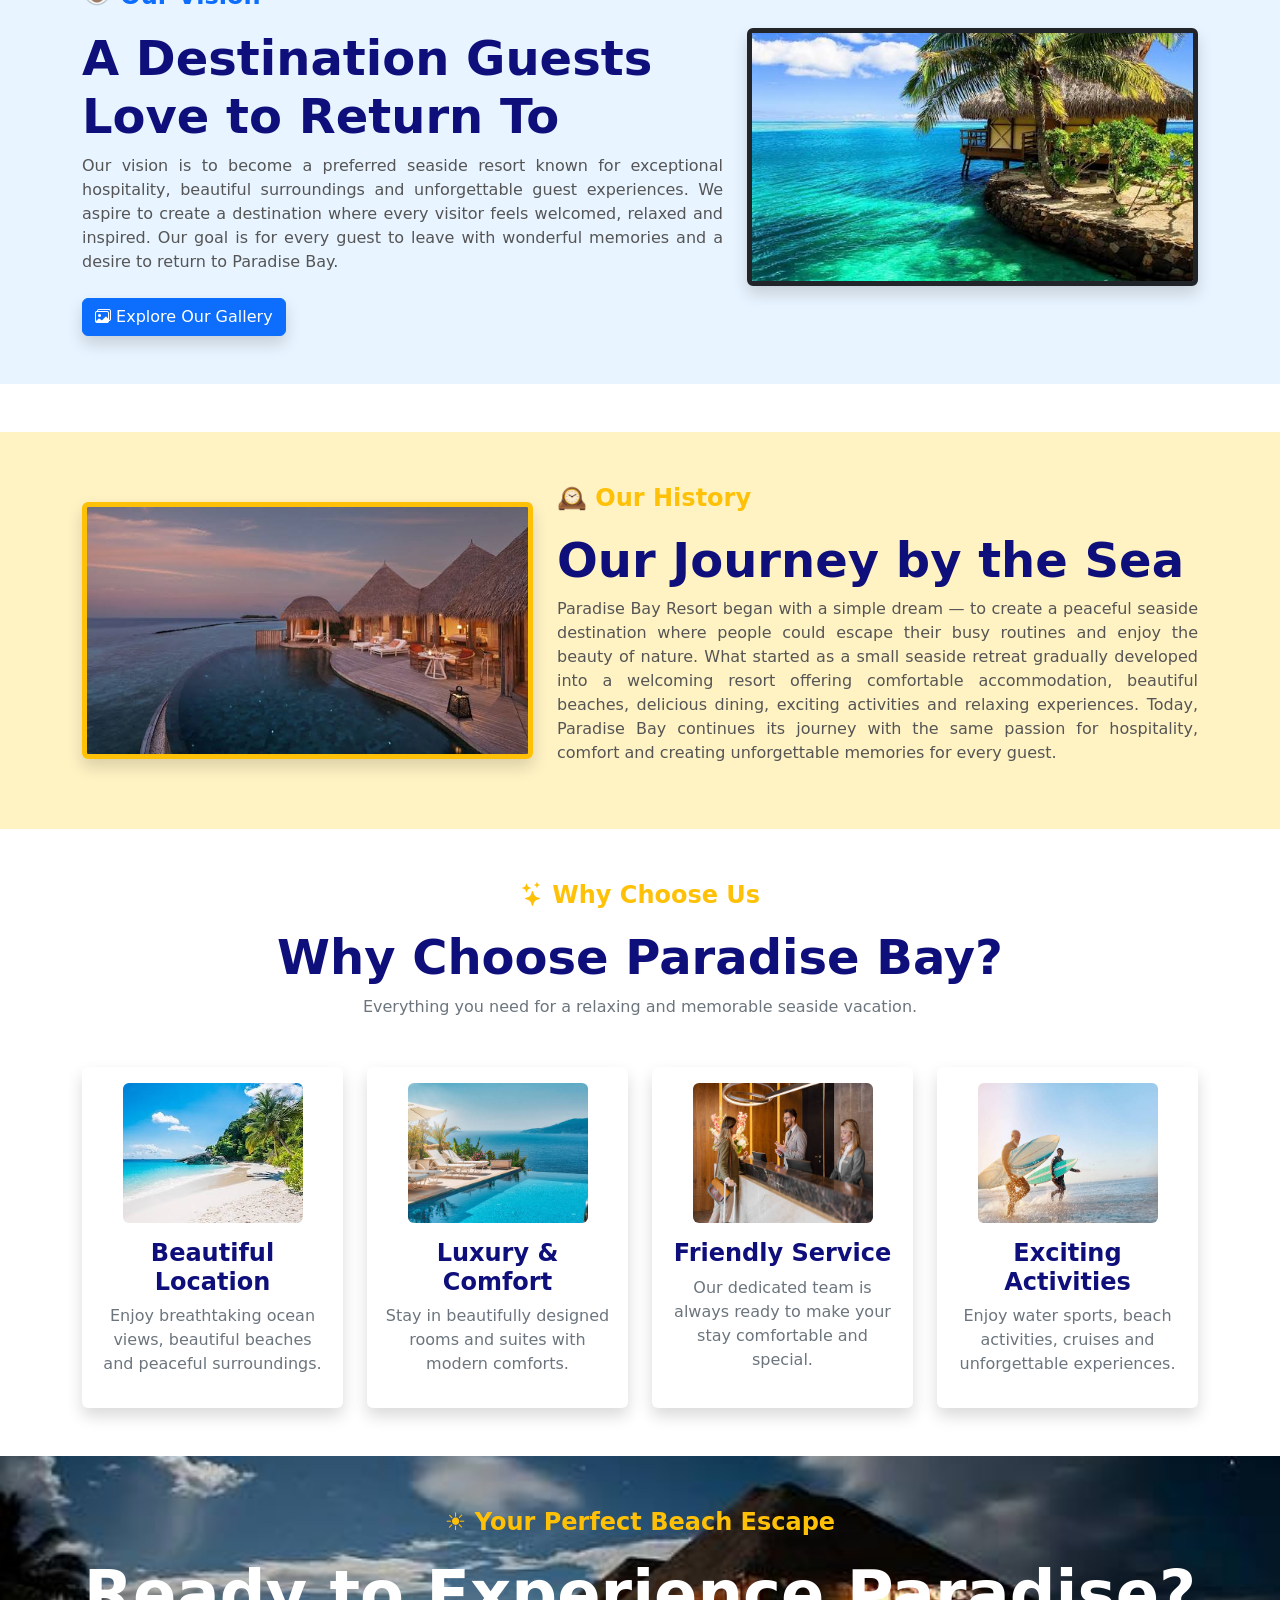
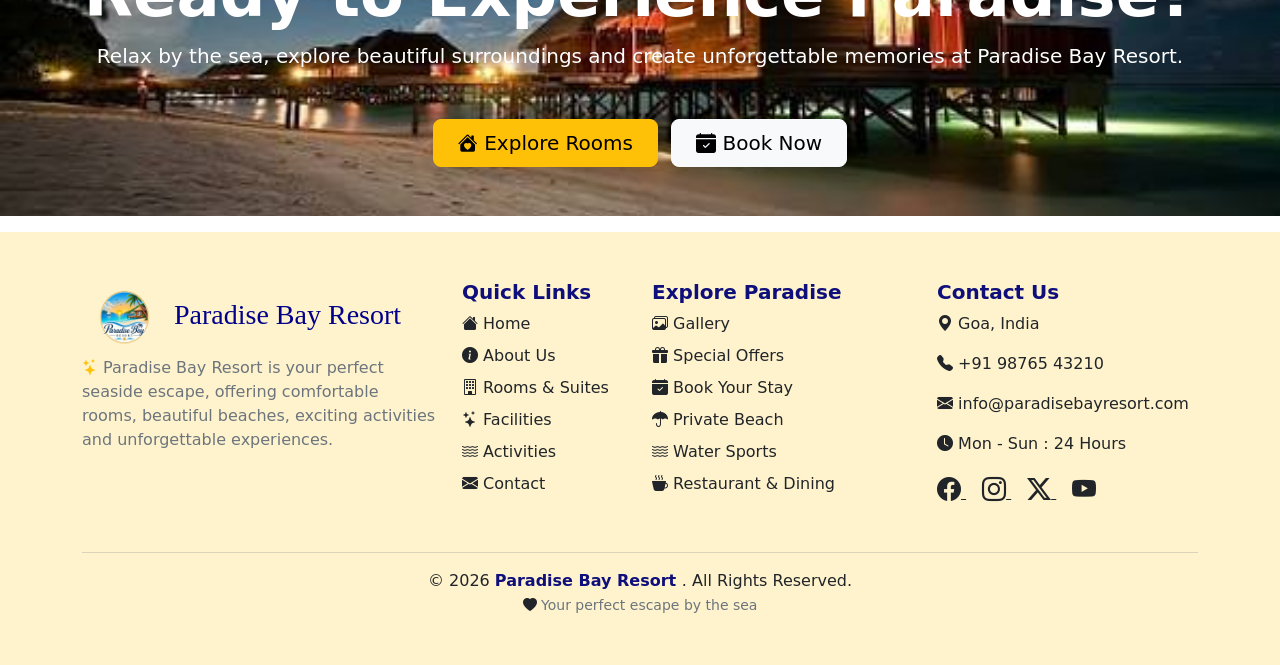
==== commit 6208feff: "update website" ====
--- a/about.html
+++ b/about.html
@@ -7,10 +7,48 @@
     <link href="https://cdn.jsdelivr.net/npm/bootstrap@5.3.8/dist/css/bootstrap.min.css" rel="stylesheet" integrity="sha384-sRIl4kxILFvY47J16cr9ZwB07vP4J8+LH7qKQnuqkuIAvNWLzeN8tE5YBujZqJLB" crossorigin="anonymous">
     <link rel="stylesheet" href="https://cdn.jsdelivr.net/npm/bootstrap-icons@1.13.1/font/bootstrap-icons.min.css">
     <link rel="icon" type="image/x-icon" href="images/resort_icon.png">
-            <style>
+       <style>
 
     body {
         padding-top: 86px;
+    }
+   
+
+
+    .navbar-nav .nav-link {
+        color: rgb(15, 15, 123);
+        font-weight: 500;
+        padding: 8px 12px;
+        margin: 2px;
+        border-radius: 10px;
+        transition: all 0.3s ease;
+    }
+
+    .navbar-nav .nav-link:hover {
+        background-color: rgb(15, 15, 123);
+        color: white !important;
+        transform: translateY(-2px);
+        box-shadow: 0 3px 8px rgba(0,0,0,0.2);
+    }
+
+    .dropdown-menu .dropdown-item {
+        transition: 0.3s;
+    }
+
+    .dropdown-menu .dropdown-item:hover {
+        background-color: rgb(15, 15, 123);
+        color: white;
+        padding-left: 20px;
+    }
+
+    .navbar .btn {
+        transition: 0.3s;
+    }
+
+    .navbar .btn:hover {
+        background-color: rgb(248, 179, 53) !important;
+        color: rgb(15, 15, 123) !important;
+        transform: translateY(-2px);
     }
 
 </style>
@@ -21,7 +59,7 @@
  <!-- Header start -->
 <header>
 
-    <nav class="navbar navbar-expand-lg bg-warning shadow-sm fixed-top">
+    <nav class="navbar navbar-expand-lg bg-warning-subtle shadow-sm fixed-top">
 
         <div class="container">
 
